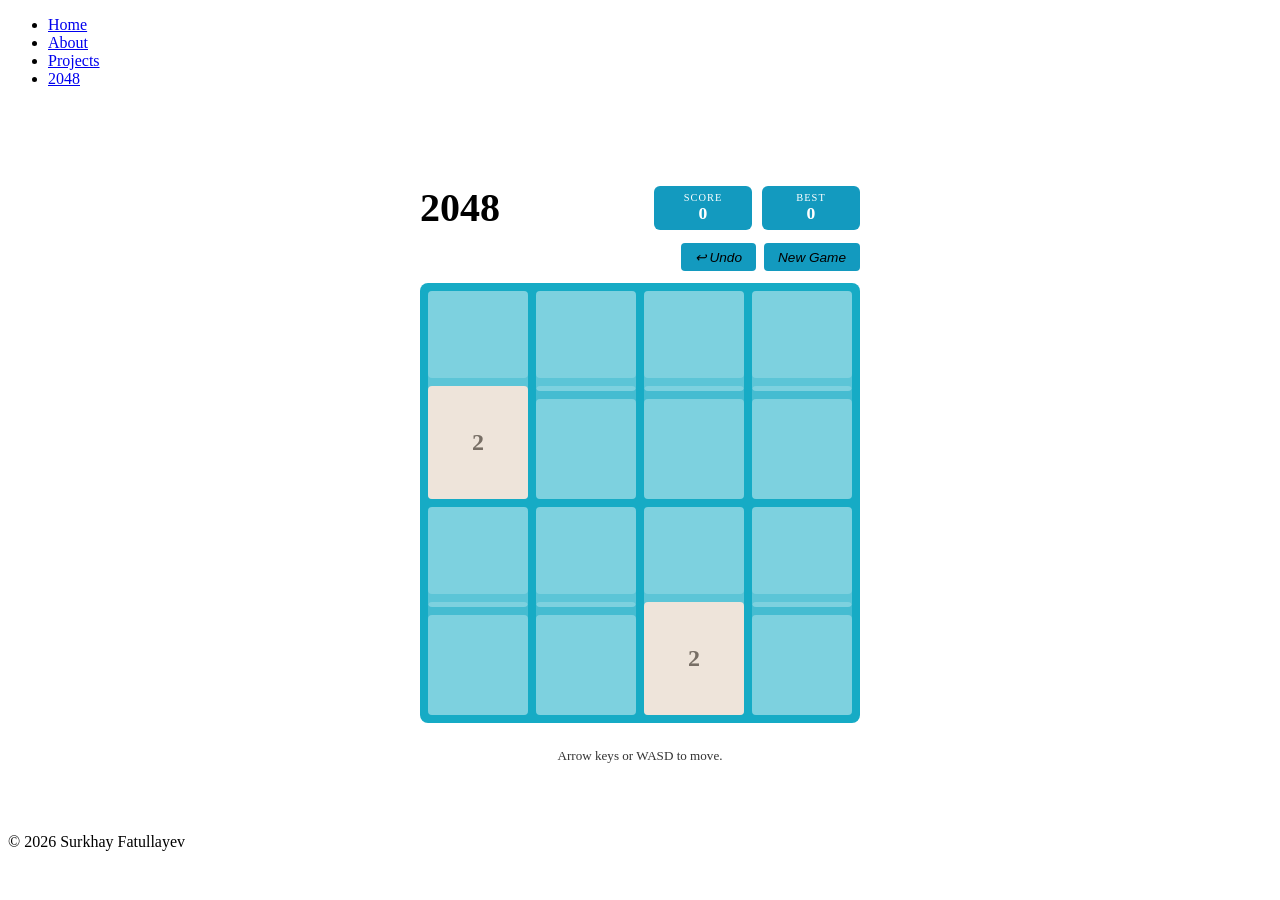
==== 2048.html @ 2301aca2 "Initial Commit" ====
<!DOCTYPE html>
<html>

    <head>
        <title>2048</title>
        <meta charset="UTF-8">
        <link rel="icon" type="image/x-icon" href="./icons/2048.ico">
        <link rel="stylesheet" href="./css/index.css">
        <style>
            .game-wrap {
                display: flex;
                flex-direction: column;
                align-items: center;
                padding: 80px 20px 40px;
                gap: 12px;
            }

            .game-header {
                display: flex;
                justify-content: space-between;
                align-items: center;
                width: 100%;
                max-width: 440px;
            }

            .game-header h1 {
                margin: 0;
                font-size: 2.5rem;
            }

            .score-panel {
                display: flex;
                gap: 10px;
            }

            .score-box {
                background: rgb(19, 154, 191);
                border-radius: 6px;
                padding: 6px 14px;
                text-align: center;
                min-width: 70px;
            }

            .score-label {
                font-size: 0.65rem;
                text-transform: uppercase;
                letter-spacing: 0.1em;
                color: white;
            }

            .score-val {
                font-size: 1.1rem;
                font-weight: bold;
                color: white;
            }

            .controls-row {
                display: flex;
                gap: 8px;
                width: 100%;
                max-width: 440px;
                justify-content: flex-end;
            }

            .ctrl-btn {
                background: rgb(19, 154, 191);
                border: none;
                border-radius: 4px;
                color: black;
                font-style: italic;
                font-size: 0.85rem;
                padding: 6px 14px;
                cursor: pointer;
            }

            .ctrl-btn:hover {
                background: rgb(34, 146, 177);
                color: rgb(1, 95, 196);
            }

            .board-wrap {
                position: relative;
                width: min(440px, 96vw);
                aspect-ratio: 1;
            }

            .board-bg {
                position: absolute; inset: 0;
                display: grid;
                grid-template-columns: repeat(4, 1fr);
                gap: 8px;
                padding: 8px;
                background: rgb(22, 171, 197);
                border-radius: 8px;
            }

            .cell-bg {
                background: rgba(255,255,255,0.3);
                border-radius: 4px;
            }

            .board-tiles {
                position: absolute; inset: 0;
                display: grid;
                grid-template-columns: repeat(4, 1fr);
                gap: 8px;
                padding: 8px;
            }

            .tile {
                border-radius: 4px;
                display: flex;
                align-items: center;
                justify-content: center;
                font-weight: bold;
                font-size: clamp(1rem, 4vw, 1.5rem);
                animation: tileAppear 0.15s ease both;
            }

            .tile.merged { animation: tileMerge 0.2s ease both; }

            @keyframes tileAppear {
                from { transform: scale(0.5); opacity: 0; }
                to   { transform: scale(1);   opacity: 1; }
            }

            @keyframes tileMerge {
                0%   { transform: scale(1); }
                40%  { transform: scale(1.15); }
                100% { transform: scale(1); }
            }

            .t-0    { background: rgba(255,255,255,0.2); }
            .t-2    { background: #eee4da; color: #776e65; }
            .t-4    { background: #ede0c8; color: #776e65; }
            .t-8    { background: #f2b179; color: white; }
            .t-16   { background: #f59563; color: white; }
            .t-32   { background: #f67c5f; color: white; }
            .t-64   { background: #f65e3b; color: white; }
            .t-128  { background: #edcf72; color: white; font-size: clamp(0.8rem,3.5vw,1.2rem); }
            .t-256  { background: #edcc61; color: white; font-size: clamp(0.8rem,3.5vw,1.2rem); }
            .t-512  { background: #edc850; color: white; font-size: clamp(0.8rem,3.5vw,1.2rem); }
            .t-1024 { background: #edc53f; color: white; font-size: clamp(0.65rem,3vw,1rem); }
            .t-2048 { background: #edc22e; color: white; font-size: clamp(0.65rem,3vw,1rem); }
            .t-high { background: #3c3a32; color: white; font-size: clamp(0.65rem,3vw,1rem); }

            .overlay {
                position: absolute; inset: 0;
                background: rgba(238,228,218,0.75);
                border-radius: 8px;
                display: none;
                flex-direction: column;
                align-items: center;
                justify-content: center;
                gap: 12px;
                z-index: 10;
            }

            .overlay.show { display: flex; }

            .overlay-title { font-size: 2rem; margin: 0; }
            .overlay-sub   { font-size: 0.9rem; margin: 0; }

            .instructions {
                font-size: 0.82rem;
                color: #333;
                text-align: center;
                margin-left: 0;
            }
        </style>
    </head>

    <body>
        <ul class="navigation">
            <li><a href="index.html">Home</a></li>
            <li><a href="about.html">About</a></li>
            <li><a href="projects.html">Projects</a></li>
            <li><a class="active" href="2048.html">2048</a></li>
        </ul>

        <div class="game-wrap">

            <div class="game-header">
                <h1>2048</h1>
                <div class="score-panel">
                    <div class="score-box">
                        <div class="score-label">Score</div>
                        <div class="score-val" id="score">0</div>
                    </div>
                    <div class="score-box">
                        <div class="score-label">Best</div>
                        <div class="score-val" id="best">0</div>
                    </div>
                </div>
            </div>

            <div class="controls-row">
                <button class="ctrl-btn" id="undo-btn">↩ Undo</button>
                <button class="ctrl-btn" id="new-btn">New Game</button>
            </div>

            <div class="board-wrap" id="board-wrap">
                <div class="board-bg" id="board-bg"></div>
                <div class="board-tiles" id="board-tiles"></div>
                <div class="overlay" id="overlay">
                    <p class="overlay-title" id="overlay-title">Game Over</p>
                    <p class="overlay-sub" id="overlay-sub">No more moves!</p>
                    <button class="ctrl-btn" id="overlay-btn">Play Again</button>
                </div>
            </div>

            <p class="instructions">Arrow keys or WASD to move.</p>

        </div>

        <footer>
            <p class="footer-copy">&copy; 2026 Surkhay Fatullayev</p>
        </footer>

        <script>
        (() => {
            const SIZE = 4;
            let grid, score, best, prevGrid, prevScore, won;

            const $ = id => document.getElementById(id);
            const scoreEl = $('score'), bestEl = $('best'), tilesEl = $('board-tiles');
            const overlay = $('overlay'), overlayTitle = $('overlay-title'), overlaySub = $('overlay-sub');

            const bgEl = $('board-bg');
            for (let i = 0; i < SIZE * SIZE; i++) {
                const d = document.createElement('div');
                d.className = 'cell-bg';
                bgEl.appendChild(d);
            }

            function emptyGrid() { return Array.from({ length: SIZE }, () => Array(SIZE).fill(0)); }
            function cloneGrid(g) { return g.map(r => [...r]); }

            function addRandom(g) {
                const empty = [];
                g.forEach((row, r) => row.forEach((v, c) => { if (!v) empty.push([r, c]); }));
                if (!empty.length) return false;
                const [r, c] = empty[Math.floor(Math.random() * empty.length)];
                g[r][c] = Math.random() < 0.9 ? 2 : 4;
                return true;
            }

            function init() {
                grid = emptyGrid(); score = 0; won = false; prevGrid = null; prevScore = 0;
                addRandom(grid); addRandom(grid);
                best = parseInt(localStorage.getItem('2048best') || '0');
                overlay.classList.remove('show');
                render(); updateScores();
            }

            function slideRow(row) {
                let vals = row.filter(v => v), merged = [], gained = 0;
                for (let i = 0; i < vals.length; i++) {
                    if (i + 1 < vals.length && vals[i] === vals[i + 1]) {
                        const m = vals[i] * 2;
                        merged.push({ val: m, isMerge: true });
                        gained += m; i++;
                    } else {
                        merged.push({ val: vals[i], isMerge: false });
                    }
                }
                while (merged.length < SIZE) merged.push({ val: 0, isMerge: false });
                return { cells: merged, gained };
            }

            function move(dir) {
                prevGrid = cloneGrid(grid); prevScore = score;
                let moved = false, merges = [], gained = 0;
                const rotate     = g => g[0].map((_, c) => g.map(r => r[c]).reverse());
                const rotateBack = g => g[0].map((_, c) => g.map(r => r[SIZE - 1 - c]));
                let g = cloneGrid(grid);
                if (dir === 'up')    g = rotate(g);
                if (dir === 'down')  g = rotateBack(g);
                if (dir === 'right') g = g.map(r => [...r].reverse());
                g = g.map((row, r) => {
                    const { cells, gained: g2 } = slideRow(row);
                    gained += g2;
                    row.forEach((v, c) => {
                        if (v !== cells[c].val) moved = true;
                        if (cells[c].isMerge) merges.push([r, c]);
                    });
                    return cells.map(x => x.val);
                });
                if (dir === 'up')    g = rotateBack(g);
                if (dir === 'down')  g = rotate(g);
                if (dir === 'right') g = g.map(r => [...r].reverse());
                if (!moved) return;
                score += gained;
                if (score > best) { best = score; localStorage.setItem('2048best', best); }
                grid = g;
                addRandom(grid);
                render(merges); updateScores(); checkEnd();
            }

            function canMove(g) {
                for (let r = 0; r < SIZE; r++)
                    for (let c = 0; c < SIZE; c++) {
                        if (!g[r][c]) return true;
                        if (c + 1 < SIZE && g[r][c] === g[r][c+1]) return true;
                        if (r + 1 < SIZE && g[r][c] === g[r+1][c]) return true;
                    }
                return false;
            }

            function checkEnd() {
                if (!won && grid.some(r => r.includes(2048))) {
                    won = true;
                    overlayTitle.textContent = '🏆 You Win!';
                    overlaySub.textContent = 'You reached 2048! Keep going?';
                    $('overlay-btn').textContent = 'Keep Playing';
                    overlay.classList.add('show'); return;
                }
                if (!canMove(grid)) {
                    overlayTitle.textContent = 'Game Over';
                    overlaySub.textContent = 'Final score: ' + score;
                    $('overlay-btn').textContent = 'Play Again';
                    overlay.classList.add('show');
                }
            }

            function tileClass(val) {
                if (!val) return 't-0';
                if (val <= 2048) return 't-' + val;
                return 't-high';
            }

            function render(merges = []) {
                tilesEl.innerHTML = '';
                const mergeSet = new Set(merges.map(([r, c]) => r * SIZE + c));
                grid.forEach((row, r) => row.forEach((val, c) => {
                    const d = document.createElement('div');
                    d.className = `tile ${tileClass(val)}`;
                    if (mergeSet.has(r * SIZE + c) && val) d.classList.add('merged');
                    d.textContent = val || '';
                    tilesEl.appendChild(d);
                }));
            }

            function updateScores() {
                scoreEl.textContent = score;
                bestEl.textContent  = best;
            }

            document.addEventListener('keydown', e => {
                const map = { ArrowUp:'up', ArrowDown:'down', ArrowLeft:'left', ArrowRight:'right',
                              w:'up', s:'down', a:'left', d:'right', W:'up', S:'down', A:'left', D:'right' };
                if (map[e.key]) { e.preventDefault(); move(map[e.key]); }
            });

            let tx = 0, ty = 0;
            const board = $('board-wrap');
            board.addEventListener('touchstart', e => { tx = e.touches[0].clientX; ty = e.touches[0].clientY; }, { passive: true });
            board.addEventListener('touchend', e => {
                const dx = e.changedTouches[0].clientX - tx, dy = e.changedTouches[0].clientY - ty;
                if (Math.max(Math.abs(dx), Math.abs(dy)) < 20) return;
                if (Math.abs(dx) > Math.abs(dy)) move(dx > 0 ? 'right' : 'left');
                else move(dy > 0 ? 'down' : 'up');
            }, { passive: true });

            $('new-btn').addEventListener('click', init);
            $('undo-btn').addEventListener('click', () => {
                if (!prevGrid) return;
                grid = prevGrid; score = prevScore; prevGrid = null;
                overlay.classList.remove('show');
                render(); updateScores();
            });
            $('overlay-btn').addEventListener('click', () => {
                if (won && canMove(grid)) { overlay.classList.remove('show'); won = false; }
                else init();
            });

            init();
        })();
        </script>

    </body>
</html>
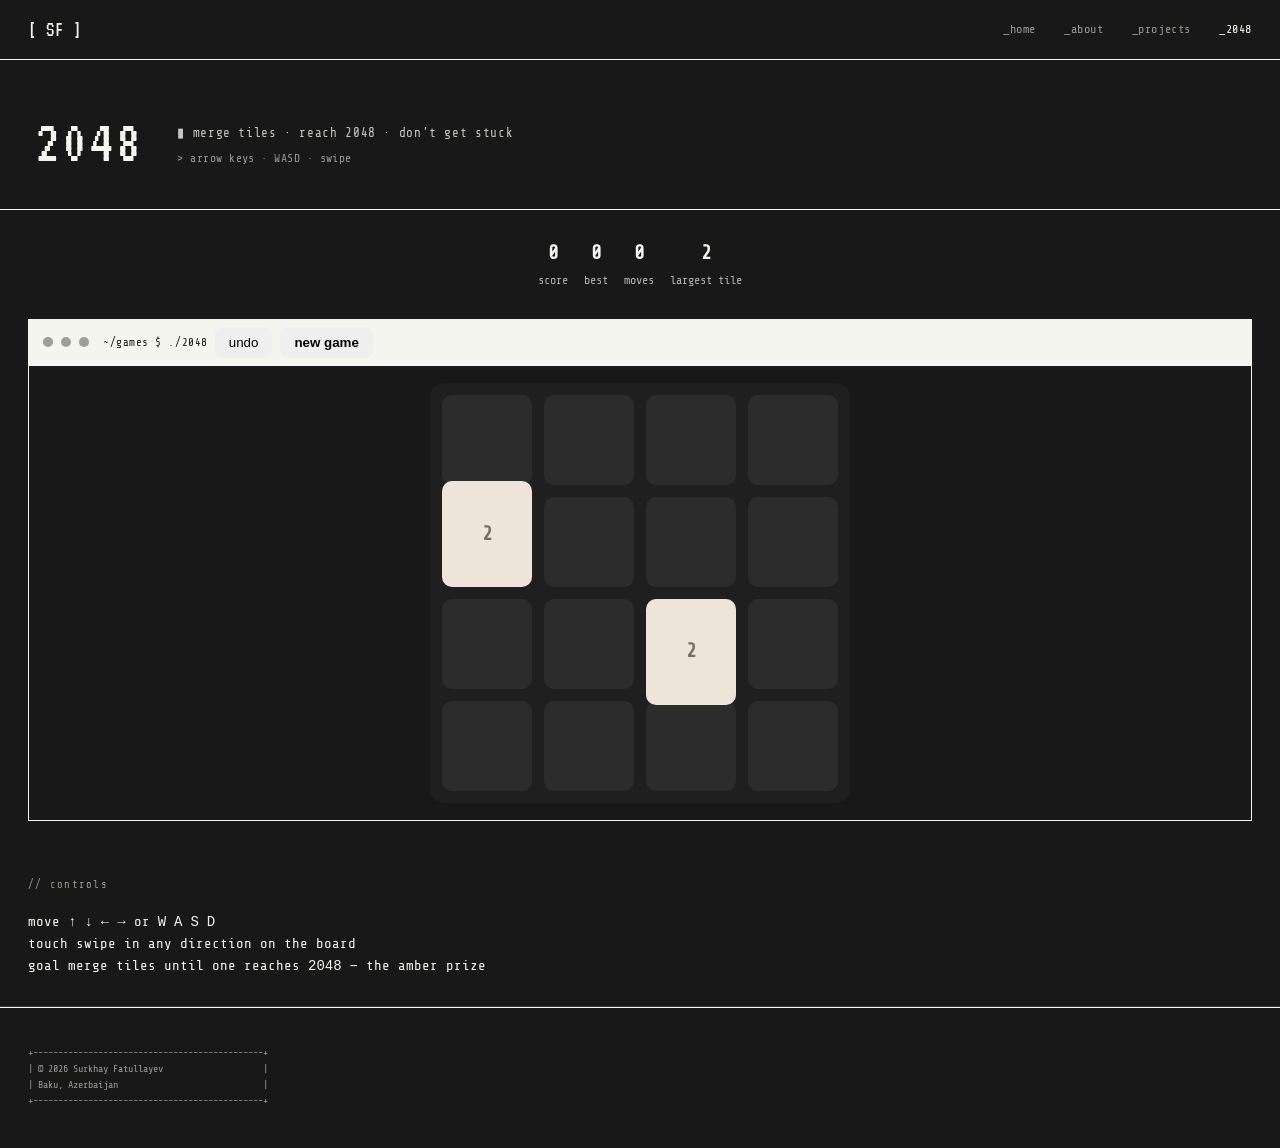
==== commit bdbd2dae: "final commit" ====
--- a/2048.html
+++ b/2048.html
@@ -1,382 +1,231 @@
 <!DOCTYPE html>
-<html>
-
-    <head>
-        <title>2048</title>
-        <meta charset="UTF-8">
-        <link rel="icon" type="image/x-icon" href="./icons/2048.ico">
-        <link rel="stylesheet" href="./css/index.css">
-        <style>
-            .game-wrap {
-                display: flex;
-                flex-direction: column;
-                align-items: center;
-                padding: 80px 20px 40px;
-                gap: 12px;
-            }
-
-            .game-header {
-                display: flex;
-                justify-content: space-between;
-                align-items: center;
-                width: 100%;
-                max-width: 440px;
-            }
-
-            .game-header h1 {
-                margin: 0;
-                font-size: 2.5rem;
-            }
-
-            .score-panel {
-                display: flex;
-                gap: 10px;
-            }
-
-            .score-box {
-                background: rgb(19, 154, 191);
-                border-radius: 6px;
-                padding: 6px 14px;
-                text-align: center;
-                min-width: 70px;
-            }
-
-            .score-label {
-                font-size: 0.65rem;
-                text-transform: uppercase;
-                letter-spacing: 0.1em;
-                color: white;
-            }
-
-            .score-val {
-                font-size: 1.1rem;
-                font-weight: bold;
-                color: white;
-            }
-
-            .controls-row {
-                display: flex;
-                gap: 8px;
-                width: 100%;
-                max-width: 440px;
-                justify-content: flex-end;
-            }
-
-            .ctrl-btn {
-                background: rgb(19, 154, 191);
-                border: none;
-                border-radius: 4px;
-                color: black;
-                font-style: italic;
-                font-size: 0.85rem;
-                padding: 6px 14px;
-                cursor: pointer;
-            }
-
-            .ctrl-btn:hover {
-                background: rgb(34, 146, 177);
-                color: rgb(1, 95, 196);
-            }
-
-            .board-wrap {
-                position: relative;
-                width: min(440px, 96vw);
-                aspect-ratio: 1;
-            }
-
-            .board-bg {
-                position: absolute; inset: 0;
-                display: grid;
-                grid-template-columns: repeat(4, 1fr);
-                gap: 8px;
-                padding: 8px;
-                background: rgb(22, 171, 197);
-                border-radius: 8px;
-            }
-
-            .cell-bg {
-                background: rgba(255,255,255,0.3);
-                border-radius: 4px;
-            }
-
-            .board-tiles {
-                position: absolute; inset: 0;
-                display: grid;
-                grid-template-columns: repeat(4, 1fr);
-                gap: 8px;
-                padding: 8px;
-            }
-
-            .tile {
-                border-radius: 4px;
-                display: flex;
-                align-items: center;
-                justify-content: center;
-                font-weight: bold;
-                font-size: clamp(1rem, 4vw, 1.5rem);
-                animation: tileAppear 0.15s ease both;
-            }
-
-            .tile.merged { animation: tileMerge 0.2s ease both; }
-
-            @keyframes tileAppear {
-                from { transform: scale(0.5); opacity: 0; }
-                to   { transform: scale(1);   opacity: 1; }
-            }
-
-            @keyframes tileMerge {
-                0%   { transform: scale(1); }
-                40%  { transform: scale(1.15); }
-                100% { transform: scale(1); }
-            }
-
-            .t-0    { background: rgba(255,255,255,0.2); }
-            .t-2    { background: #eee4da; color: #776e65; }
-            .t-4    { background: #ede0c8; color: #776e65; }
-            .t-8    { background: #f2b179; color: white; }
-            .t-16   { background: #f59563; color: white; }
-            .t-32   { background: #f67c5f; color: white; }
-            .t-64   { background: #f65e3b; color: white; }
-            .t-128  { background: #edcf72; color: white; font-size: clamp(0.8rem,3.5vw,1.2rem); }
-            .t-256  { background: #edcc61; color: white; font-size: clamp(0.8rem,3.5vw,1.2rem); }
-            .t-512  { background: #edc850; color: white; font-size: clamp(0.8rem,3.5vw,1.2rem); }
-            .t-1024 { background: #edc53f; color: white; font-size: clamp(0.65rem,3vw,1rem); }
-            .t-2048 { background: #edc22e; color: white; font-size: clamp(0.65rem,3vw,1rem); }
-            .t-high { background: #3c3a32; color: white; font-size: clamp(0.65rem,3vw,1rem); }
-
-            .overlay {
-                position: absolute; inset: 0;
-                background: rgba(238,228,218,0.75);
-                border-radius: 8px;
-                display: none;
-                flex-direction: column;
-                align-items: center;
-                justify-content: center;
-                gap: 12px;
-                z-index: 10;
-            }
-
-            .overlay.show { display: flex; }
-
-            .overlay-title { font-size: 2rem; margin: 0; }
-            .overlay-sub   { font-size: 0.9rem; margin: 0; }
-
-            .instructions {
-                font-size: 0.82rem;
-                color: #333;
-                text-align: center;
-                margin-left: 0;
-            }
-        </style>
-    </head>
-
-    <body>
-        <ul class="navigation">
-            <li><a href="index.html">Home</a></li>
-            <li><a href="about.html">About</a></li>
-            <li><a href="projects.html">Projects</a></li>
-            <li><a class="active" href="2048.html">2048</a></li>
-        </ul>
-
-        <div class="game-wrap">
-
-            <div class="game-header">
-                <h1>2048</h1>
-                <div class="score-panel">
-                    <div class="score-box">
-                        <div class="score-label">Score</div>
-                        <div class="score-val" id="score">0</div>
-                    </div>
-                    <div class="score-box">
-                        <div class="score-label">Best</div>
-                        <div class="score-val" id="best">0</div>
-                    </div>
-                </div>
+<html lang="en">
+<head>
+  <title>About :: Surkhay Fatullayev</title>
+  <meta charset="UTF-8">
+  <meta name="viewport" content="width=device-width, initial-scale=1">
+  <link rel="icon" type="image/x-icon" href="./icons/index.ico">
+  <link rel="stylesheet" href="./css/style.css">
+</head>
+
+<body>
+
+  <!-- SVG Icons -->
+  <svg width="0" height="0" style="position: absolute;" aria-hidden="true">
+    <defs>
+
+      <symbol
+        id="i-undo"
+        viewBox="0 0 24 24"
+        fill="none"
+        stroke="currentColor"
+        stroke-width="2"
+        stroke-linecap="round"
+        stroke-linejoin="round"
+      >
+        <polyline points="9 14 4 9 9 4"></polyline>
+        <path d="M20 20v-7a4 4 0 0 0-4-4H4"></path>
+      </symbol>
+
+      <symbol
+        id="i-refresh"
+        viewBox="0 0 24 24"
+        fill="none"
+        stroke="currentColor"
+        stroke-width="2"
+        stroke-linecap="round"
+        stroke-linejoin="round"
+      >
+        <polyline points="23 4 23 10 17 10"></polyline>
+        <polyline points="1 20 1 14 7 14"></polyline>
+        <path d="M20.49 9A9 9 0 0 0 5.64 5.64L1 10m22 4l-4.64 4.36A9 9 0 0 1 3.51 15"></path>
+      </symbol>
+
+    </defs>
+  </svg>
+
+  <!-- Navigation -->
+  <nav>
+    <a href="index.html" class="logo">[ SF ]</a>
+
+    <ul class="nav-links">
+      <li><a href="index.html">_home</a></li>
+      <li><a href="about.html">_about</a></li>
+      <li><a href="projects.html">_projects</a></li>
+      <li><a href="2048.html" class="active">_2048</a></li>
+    </ul>
+  </nav>
+
+  <!-- Background -->
+
+  <main>
+
+    <!-- Hero -->
+    <section class="hero">
+      <pre class="ascii-art">2048</pre>
+
+      <div class="hero-text">
+        <div class="hero-sub">
+          <span class="blink">▮</span>
+          merge tiles · reach 2048 · don’t get stuck
+        </div>
+
+        <div class="hero-tagline">
+          &gt;
+          <span class="accent">arrow keys</span> ·
+          <span class="accent">WASD</span> ·
+          <span class="accent">swipe</span>
+        </div>
+      </div>
+    </section>
+
+    <!-- Stats -->
+    <section class="stats-strip">
+
+      <div class="stat">
+        <span id="score" class="stat-num">0</span>
+        <span class="stat-lbl">score</span>
+      </div>
+
+      <div class="stat">
+        <span id="best" class="stat-num">0</span>
+        <span class="stat-lbl">best</span>
+      </div>
+
+      <div class="stat">
+        <span id="moves" class="stat-num">0</span>
+        <span class="stat-lbl">moves</span>
+      </div>
+
+      <div class="stat">
+        <span id="largest" class="stat-num">2</span>
+        <span class="stat-lbl">largest tile</span>
+      </div>
+
+    </section>
+
+    <!-- Game -->
+    <section class="game-section">
+
+      <div class="terminal-block game-frame">
+
+        <div class="term-header game-header">
+
+          <div>
+            <span class="dot"></span>
+            <span class="dot"></span>
+            <span class="dot"></span>
+          </div>
+
+          <span class="term-title">~/games $ ./2048</span>
+
+          <div class="game-actions">
+
+            <button
+              id="undo-btn"
+              class="ctrl-btn"
+              title="Undo last move"
+            >
+              undo
+            </button>
+
+            <button
+              id="new-btn"
+              class="ctrl-btn ctrl-primary"
+              title="Start new game"
+            >
+              new game
+            </button>
+
+          </div>
+        </div>
+
+        <div class="term-body game-body">
+
+          <div id="board-wrap" class="board-wrap">
+
+            <div id="board-bg" class="board-bg"></div>
+            <div id="board-tiles" class="board-tiles"></div>
+
+            <div id="overlay" class="overlay">
+
+              <p id="overlay-title" class="overlay-title">
+                Game Over
+              </p>
+
+              <p id="overlay-sub" class="overlay-sub">
+                No more moves!
+              </p>
+
+              <button
+                id="overlay-btn"
+                class="btn-ascii btn-primary"
+              >
+                [ play again ]
+              </button>
+
             </div>
 
-            <div class="controls-row">
-                <button class="ctrl-btn" id="undo-btn">↩ Undo</button>
-                <button class="ctrl-btn" id="new-btn">New Game</button>
-            </div>
-
-            <div class="board-wrap" id="board-wrap">
-                <div class="board-bg" id="board-bg"></div>
-                <div class="board-tiles" id="board-tiles"></div>
-                <div class="overlay" id="overlay">
-                    <p class="overlay-title" id="overlay-title">Game Over</p>
-                    <p class="overlay-sub" id="overlay-sub">No more moves!</p>
-                    <button class="ctrl-btn" id="overlay-btn">Play Again</button>
-                </div>
-            </div>
-
-            <p class="instructions">Arrow keys or WASD to move.</p>
-
-        </div>
-
-        <footer>
-            <p class="footer-copy">&copy; 2026 Surkhay Fatullayev</p>
-        </footer>
-
-        <script>
-        (() => {
-            const SIZE = 4;
-            let grid, score, best, prevGrid, prevScore, won;
-
-            const $ = id => document.getElementById(id);
-            const scoreEl = $('score'), bestEl = $('best'), tilesEl = $('board-tiles');
-            const overlay = $('overlay'), overlayTitle = $('overlay-title'), overlaySub = $('overlay-sub');
-
-            const bgEl = $('board-bg');
-            for (let i = 0; i < SIZE * SIZE; i++) {
-                const d = document.createElement('div');
-                d.className = 'cell-bg';
-                bgEl.appendChild(d);
-            }
-
-            function emptyGrid() { return Array.from({ length: SIZE }, () => Array(SIZE).fill(0)); }
-            function cloneGrid(g) { return g.map(r => [...r]); }
-
-            function addRandom(g) {
-                const empty = [];
-                g.forEach((row, r) => row.forEach((v, c) => { if (!v) empty.push([r, c]); }));
-                if (!empty.length) return false;
-                const [r, c] = empty[Math.floor(Math.random() * empty.length)];
-                g[r][c] = Math.random() < 0.9 ? 2 : 4;
-                return true;
-            }
-
-            function init() {
-                grid = emptyGrid(); score = 0; won = false; prevGrid = null; prevScore = 0;
-                addRandom(grid); addRandom(grid);
-                best = parseInt(localStorage.getItem('2048best') || '0');
-                overlay.classList.remove('show');
-                render(); updateScores();
-            }
-
-            function slideRow(row) {
-                let vals = row.filter(v => v), merged = [], gained = 0;
-                for (let i = 0; i < vals.length; i++) {
-                    if (i + 1 < vals.length && vals[i] === vals[i + 1]) {
-                        const m = vals[i] * 2;
-                        merged.push({ val: m, isMerge: true });
-                        gained += m; i++;
-                    } else {
-                        merged.push({ val: vals[i], isMerge: false });
-                    }
-                }
-                while (merged.length < SIZE) merged.push({ val: 0, isMerge: false });
-                return { cells: merged, gained };
-            }
-
-            function move(dir) {
-                prevGrid = cloneGrid(grid); prevScore = score;
-                let moved = false, merges = [], gained = 0;
-                const rotate     = g => g[0].map((_, c) => g.map(r => r[c]).reverse());
-                const rotateBack = g => g[0].map((_, c) => g.map(r => r[SIZE - 1 - c]));
-                let g = cloneGrid(grid);
-                if (dir === 'up')    g = rotate(g);
-                if (dir === 'down')  g = rotateBack(g);
-                if (dir === 'right') g = g.map(r => [...r].reverse());
-                g = g.map((row, r) => {
-                    const { cells, gained: g2 } = slideRow(row);
-                    gained += g2;
-                    row.forEach((v, c) => {
-                        if (v !== cells[c].val) moved = true;
-                        if (cells[c].isMerge) merges.push([r, c]);
-                    });
-                    return cells.map(x => x.val);
-                });
-                if (dir === 'up')    g = rotateBack(g);
-                if (dir === 'down')  g = rotate(g);
-                if (dir === 'right') g = g.map(r => [...r].reverse());
-                if (!moved) return;
-                score += gained;
-                if (score > best) { best = score; localStorage.setItem('2048best', best); }
-                grid = g;
-                addRandom(grid);
-                render(merges); updateScores(); checkEnd();
-            }
-
-            function canMove(g) {
-                for (let r = 0; r < SIZE; r++)
-                    for (let c = 0; c < SIZE; c++) {
-                        if (!g[r][c]) return true;
-                        if (c + 1 < SIZE && g[r][c] === g[r][c+1]) return true;
-                        if (r + 1 < SIZE && g[r][c] === g[r+1][c]) return true;
-                    }
-                return false;
-            }
-
-            function checkEnd() {
-                if (!won && grid.some(r => r.includes(2048))) {
-                    won = true;
-                    overlayTitle.textContent = '🏆 You Win!';
-                    overlaySub.textContent = 'You reached 2048! Keep going?';
-                    $('overlay-btn').textContent = 'Keep Playing';
-                    overlay.classList.add('show'); return;
-                }
-                if (!canMove(grid)) {
-                    overlayTitle.textContent = 'Game Over';
-                    overlaySub.textContent = 'Final score: ' + score;
-                    $('overlay-btn').textContent = 'Play Again';
-                    overlay.classList.add('show');
-                }
-            }
-
-            function tileClass(val) {
-                if (!val) return 't-0';
-                if (val <= 2048) return 't-' + val;
-                return 't-high';
-            }
-
-            function render(merges = []) {
-                tilesEl.innerHTML = '';
-                const mergeSet = new Set(merges.map(([r, c]) => r * SIZE + c));
-                grid.forEach((row, r) => row.forEach((val, c) => {
-                    const d = document.createElement('div');
-                    d.className = `tile ${tileClass(val)}`;
-                    if (mergeSet.has(r * SIZE + c) && val) d.classList.add('merged');
-                    d.textContent = val || '';
-                    tilesEl.appendChild(d);
-                }));
-            }
-
-            function updateScores() {
-                scoreEl.textContent = score;
-                bestEl.textContent  = best;
-            }
-
-            document.addEventListener('keydown', e => {
-                const map = { ArrowUp:'up', ArrowDown:'down', ArrowLeft:'left', ArrowRight:'right',
-                              w:'up', s:'down', a:'left', d:'right', W:'up', S:'down', A:'left', D:'right' };
-                if (map[e.key]) { e.preventDefault(); move(map[e.key]); }
-            });
-
-            let tx = 0, ty = 0;
-            const board = $('board-wrap');
-            board.addEventListener('touchstart', e => { tx = e.touches[0].clientX; ty = e.touches[0].clientY; }, { passive: true });
-            board.addEventListener('touchend', e => {
-                const dx = e.changedTouches[0].clientX - tx, dy = e.changedTouches[0].clientY - ty;
-                if (Math.max(Math.abs(dx), Math.abs(dy)) < 20) return;
-                if (Math.abs(dx) > Math.abs(dy)) move(dx > 0 ? 'right' : 'left');
-                else move(dy > 0 ? 'down' : 'up');
-            }, { passive: true });
-
-            $('new-btn').addEventListener('click', init);
-            $('undo-btn').addEventListener('click', () => {
-                if (!prevGrid) return;
-                grid = prevGrid; score = prevScore; prevGrid = null;
-                overlay.classList.remove('show');
-                render(); updateScores();
-            });
-            $('overlay-btn').addEventListener('click', () => {
-                if (won && canMove(grid)) { overlay.classList.remove('show'); won = false; }
-                else init();
-            });
-
-            init();
-        })();
-        </script>
-
-    </body>
+          </div>
+
+        </div>
+
+      </div>
+
+    </section>
+
+    <!-- Controls -->
+    <section class="section-block controls-section">
+
+      <div class="section-label">// controls</div>
+
+      <div class="kbd-grid">
+
+        <div class="kbd-row">
+          <span class="kbd-label">move</span>
+
+          <kbd>↑</kbd>
+          <kbd>↓</kbd>
+          <kbd>←</kbd>
+          <kbd>→</kbd>
+
+          <span class="kbd-or">or</span>
+
+          <kbd>W</kbd>
+          <kbd>A</kbd>
+          <kbd>S</kbd>
+          <kbd>D</kbd>
+        </div>
+
+        <div class="kbd-row">
+          <span class="kbd-label">touch</span>
+          <span>swipe in any direction on the board</span>
+        </div>
+
+        <div class="kbd-row">
+          <span class="kbd-label">goal</span>
+          <span>
+            merge tiles until one reaches <kbd>2048</kbd>
+            — the amber prize
+          </span>
+        </div>
+
+      </div>
+
+    </section>
+
+  </main>
+
+  <footer>
+    <div class="footer-ascii">
++----------------------------------------------+
+| © 2026 Surkhay Fatullayev                    |
+| Baku, Azerbaijan                             |
++----------------------------------------------+
+    </div>
+  </footer>
+
+  <script src="./js/2048.js"></script>
+
+</body>
 </html>
--- a/css/style.css
+++ b/css/style.css
@@ -0,0 +1,698 @@
+@import url('https://fonts.googleapis.com/css2?family=Share+Tech+Mono&family=VT323&display=swap');
+
+:root {
+  --bg: #181818;
+  --ink: #f5f5f0;
+  --ink2: #c8c8c0;
+  --faint: #9a9a90;
+  --rule: #3a3a35;
+  --accent: #f5f5f0;
+}
+
+*, *::before, *::after { box-sizing: border-box; margin: 0; padding: 0; }
+
+html {
+  background: var(--bg);
+  color: var(--ink);
+  font-family: 'Share Tech Mono', monospace;
+  font-size: 14px;
+  line-height: 1.6;
+}
+
+body {
+  min-height: 100vh;
+  display: flex;
+  flex-direction: column;
+  position: relative;
+}
+
+
+/* ── NAV ── */
+nav {
+  position: fixed;
+  top: 0; left: 0; right: 0;
+  z-index: 100;
+  display: flex;
+  align-items: center;
+  justify-content: space-between;
+  padding: 0.9rem 2rem;
+  background: var(--bg);
+  border-bottom: 1px solid var(--ink);
+}
+
+.logo {
+  font-family: 'VT323', monospace;
+  font-size: 1.5rem;
+  color: var(--ink);
+  text-decoration: none;
+  letter-spacing: 0.05em;
+}
+
+.nav-links {
+  display: flex;
+  gap: 2rem;
+  list-style: none;
+}
+
+.nav-links a {
+  text-decoration: none;
+  color: var(--faint);
+  font-size: 0.85rem;
+  letter-spacing: 0.05em;
+  transition: color 0.15s;
+}
+
+.nav-links a:hover,
+.nav-links a.active {
+  color: var(--ink);
+}
+
+/* ── MAIN ── */
+main {
+  flex: 1;
+  padding-top: 4.5rem;
+  position: relative;
+  z-index: 1;
+}
+
+
+/* ── HERO ── */
+.hero {
+  padding: 3.5rem 2.5rem 2.5rem;
+  border-bottom: 1px solid var(--ink);
+  display: flex;
+  flex-direction: row;
+  align-items: center;
+  gap: 2.5rem;
+}
+
+/* ── PROFILE PIC ── */
+.profile-pic {
+  width: 120px;
+  height: 120px;
+  object-fit: cover;
+  border-radius: 50%;
+  border: 1px solid var(--ink);
+  flex-shrink: 0;
+  display: block;
+}
+
+.hero-text {
+  display: flex;
+  flex-direction: column;
+  gap: 0.5rem;
+}
+
+.ascii-art {
+  font-family: 'VT323', monospace;
+  font-size: clamp(2.6rem, 5.5vw, 4.4rem);
+  line-height: 1.0;
+  color: var(--ink);
+  white-space: pre;
+  letter-spacing: 0.03em;
+  margin: 0;
+}
+
+.hero-sub {
+  font-size: 0.9rem;
+  color: var(--ink2);
+  letter-spacing: 0.05em;
+  margin-top: 0.4rem;
+}
+
+.hero-tagline {
+  font-size: 0.82rem;
+  color: var(--faint);
+  letter-spacing: 0.04em;
+}
+
+@media (max-width: 520px) {
+  .hero { flex-direction: column; align-items: flex-start; gap: 1.2rem; }
+  .ascii-art { font-size: 2.2rem; }
+}
+
+/* ── BLINK ── */
+@keyframes blink {
+  0%, 100% { opacity: 1; }
+  50% { opacity: 0; }
+}
+.blink { animation: blink 1s step-end infinite; }
+
+/* ── TERMINAL BLOCK ── */
+.terminal-block {
+  margin: 2rem;
+  border: 1px solid var(--ink);
+  position: relative;
+  z-index: 1;
+}
+
+.term-header {
+  display: flex;
+  align-items: center;
+  gap: 0.5rem;
+  padding: 0.5rem 1rem;
+  border-bottom: 1px solid var(--ink);
+  background: var(--ink);
+  color: var(--bg);
+}
+
+.dot {
+  width: 10px; height: 10px;
+  border-radius: 50%;
+  display: inline-block;
+  background: var(--bg);
+  opacity: 0.4;
+}
+
+.term-title {
+  font-size: 0.78rem;
+  color: var(--bg);
+  letter-spacing: 0.05em;
+  margin-left: 0.5rem;
+}
+
+.term-body {
+  padding: 1.2rem 1.5rem;
+  background: var(--bg);
+}
+
+.prompt {
+  color: var(--faint);
+  margin-right: 0.4rem;
+  user-select: none;
+}
+
+.out {
+  color: var(--ink2);
+  padding-left: 1.2rem;
+  font-size: 0.88rem;
+}
+
+/* ── SECTION ── */
+.section-block {
+  padding: 2rem 2rem;
+  border-bottom: 1px solid var(--rule);
+  position: relative;
+  z-index: 1;
+}
+
+.section-label {
+  font-size: 0.75rem;
+  color: var(--faint);
+  letter-spacing: 0.12em;
+  text-transform: lowercase;
+  margin-bottom: 1.2rem;
+}
+
+/* ── LINK TABLE ── */
+.link-table {
+  display: flex;
+  flex-direction: column;
+  gap: 0;
+  border: 1px solid var(--ink);
+}
+
+.link-row {
+  display: grid;
+  grid-template-columns: 2.5rem 1fr 1fr 2.5rem;
+  align-items: center;
+  padding: 0.8rem 1rem;
+  border-bottom: 1px solid var(--rule);
+  text-decoration: none;
+  color: var(--ink);
+  transition: background 0.15s, color 0.15s;
+  gap: 1rem;
+}
+
+.link-row:last-child { border-bottom: none; }
+
+.link-row:hover {
+  background: var(--ink);
+  color: var(--bg);
+}
+
+.link-index { color: var(--faint); font-size: 0.75rem; }
+.link-name { font-size: 0.9rem; }
+.link-handle { font-size: 0.78rem; color: var(--faint); }
+.link-row:hover .link-handle { color: var(--bg); opacity: 0.7; }
+.link-arrow { text-align: right; font-size: 0.8rem; }
+
+/* ── PROJECTS ASCII GRID ── */
+.projects-ascii-grid {
+  display: grid;
+  grid-template-columns: repeat(auto-fit, minmax(260px, 1fr));
+  gap: 1.2rem;
+}
+
+.proj-card {
+  display: block;
+  text-decoration: none;
+  color: var(--ink);
+  font-family: 'Share Tech Mono', monospace;
+  font-size: 0.82rem;
+  transition: transform 0.12s;
+}
+
+.proj-card:hover { transform: translate(-2px, -2px); }
+.proj-card:hover .proj-border-top,
+.proj-card:hover .proj-border-bot {
+  color: var(--ink);
+}
+
+.proj-border-top,
+.proj-border-bot {
+  color: var(--rule);
+  white-space: nowrap;
+  overflow: hidden;
+  transition: color 0.15s;
+}
+
+.proj-content {
+  border-left: 1px solid var(--rule);
+  border-right: 1px solid var(--rule);
+  padding: 0.8rem 1rem;
+  background: var(--bg);
+  transition: background 0.15s;
+}
+
+.proj-card:hover .proj-content {
+  background: var(--ink);
+  color: var(--bg);
+  border-color: var(--ink);
+}
+
+.proj-title {
+  font-family: 'VT323', monospace;
+  font-size: 1.4rem;
+  margin-bottom: 0.3rem;
+  letter-spacing: 0.05em;
+}
+
+.proj-desc {
+  color: var(--faint);
+  font-size: 0.78rem;
+  margin-bottom: 0.6rem;
+}
+
+.proj-card:hover .proj-desc { color: rgba(245,245,240,0.65); }
+
+/* ── TERMINAL LINKS ── */
+.term-body a {
+  color: var(--ink);
+  text-decoration: none;
+  border-bottom: 1px solid var(--rule);
+  padding-bottom: 1px;
+  transition: color 0.3s ease, border-color 0.3s ease;
+}
+
+.term-body a:hover {
+  color: var(--faint);
+  border-color: var(--faint);
+}
+
+.proj-tags {
+  font-size: 0.72rem;
+  color: var(--faint);
+}
+
+/* ── ABOUT PAGE ── */
+.about-grid {
+  display: grid;
+  grid-template-columns: 280px 1fr;
+  border-bottom: 1px solid var(--rule);
+}
+
+.about-sidebar {
+  padding: 2rem;
+  border-right: 1px solid var(--ink);
+  display: flex;
+  flex-direction: column;
+  gap: 1.5rem;
+}
+
+.meta-block .meta-label {
+  font-size: 0.68rem;
+  color: var(--faint);
+  letter-spacing: 0.14em;
+  text-transform: uppercase;
+  margin-bottom: 0.2rem;
+}
+
+.meta-block .meta-value {
+  font-size: 0.85rem;
+  color: var(--ink2);
+  line-height: 1.5;
+}
+
+.about-body-col {
+  padding: 2rem;
+}
+
+.about-body-col p {
+  font-size: 0.88rem;
+  line-height: 1.75;
+  color: var(--ink2);
+  max-width: 52ch;
+  margin-bottom: 1.2rem;
+}
+
+/* ── QUALS ── */
+.quals-section {
+  padding: 2rem;
+  border-bottom: 1px solid var(--rule);
+  position: relative;
+  z-index: 1;
+}
+
+.quals-table {
+  width: 100%;
+  border-collapse: collapse;
+  font-size: 0.83rem;
+}
+
+.quals-table th {
+  text-align: left;
+  font-size: 0.68rem;
+  letter-spacing: 0.14em;
+  text-transform: uppercase;
+  color: var(--faint);
+  padding: 0.4rem 1rem 0.8rem 0;
+  border-bottom: 1px solid var(--ink);
+}
+
+.quals-table td {
+  padding: 0.7rem 1rem 0.7rem 0;
+  border-bottom: 1px solid var(--rule);
+  color: var(--ink2);
+  vertical-align: top;
+}
+
+.quals-table tr:last-child td { border-bottom: none; }
+
+.quals-table .type-cell {
+  font-size: 0.72rem;
+  color: var(--faint);
+  text-transform: uppercase;
+  letter-spacing: 0.08em;
+}
+
+/* ── PROJECT DETAIL (projects page) ── */
+.project-entry {
+  padding: 2.5rem 2rem;
+  border-bottom: 1px solid var(--rule);
+  position: relative;
+  z-index: 1;
+}
+
+.proj-entry-header {
+  display: flex;
+  align-items: baseline;
+  gap: 1.2rem;
+  margin-bottom: 1.5rem;
+}
+
+.proj-num {
+  font-size: 0.7rem;
+  color: var(--faint);
+  letter-spacing: 0.15em;
+  text-transform: uppercase;
+}
+
+.proj-entry-title {
+  font-family: 'VT323', monospace;
+  font-size: clamp(1.6rem, 3vw, 2.4rem);
+  letter-spacing: 0.04em;
+  font-weight: 400;
+}
+
+.screenshot-grid {
+  display: grid;
+  grid-template-columns: 1fr 1fr;
+  gap: 1px;
+  background: var(--ink);
+  margin-bottom: 1.5rem;
+  border: 1px solid var(--ink);
+}
+
+.screenshot-ph {
+  background: var(--bg);
+  height: 180px;
+  display: flex;
+  align-items: center;
+  justify-content: center;
+  font-size: 0.72rem;
+  letter-spacing: 0.1em;
+  color: var(--faint);
+  text-align: center;
+  padding: 1rem;
+}
+
+.ascii-frame {
+  font-size: 0.65rem;
+  color: var(--faint);
+  line-height: 1.2;
+  white-space: pre;
+}
+
+.proj-entry-desc {
+  font-size: 0.85rem;
+  color: var(--ink2);
+  line-height: 1.7;
+  max-width: 54ch;
+  margin-bottom: 1.2rem;
+}
+
+.proj-entry-links {
+  display: flex;
+  gap: 0.8rem;
+  flex-wrap: wrap;
+}
+
+.btn-ascii {
+  display: inline-block;
+  text-decoration: none;
+  font-family: 'Share Tech Mono', monospace;
+  font-size: 0.78rem;
+  color: var(--ink);
+  border: 1px solid var(--ink);
+  padding: 0.45rem 1rem;
+  letter-spacing: 0.06em;
+  transition: background 0.15s, color 0.15s;
+}
+
+.btn-ascii:hover {
+  background: var(--ink);
+  color: var(--bg);
+}
+
+/* ── FOOTER ── */
+footer {
+  padding: 1.5rem 2rem;
+  border-top: 1px solid var(--ink);
+  position: relative;
+  z-index: 1;
+}
+
+.footer-ascii {
+  font-size: 0.72rem;
+  color: var(--faint);
+  line-height: 1.6;
+}
+
+
+/* ── ANIMATIONS ── */
+@keyframes fadeIn {
+  from { opacity: 0; transform: translateY(12px); }
+  to   { opacity: 1; transform: translateY(0); }
+}
+.hero { animation: fadeIn 0.5s ease both; }
+.terminal-block { animation: fadeIn 0.5s 0.15s ease both; }
+
+/* ── RESPONSIVE ── */
+@media (max-width: 640px) {
+  .ascii-art { font-size: 0.38rem; }
+  .about-grid { grid-template-columns: 1fr; }
+  .about-sidebar { border-right: none; border-bottom: 1px solid var(--ink); }
+  .screenshot-grid { grid-template-columns: 1fr; }
+  .link-row { grid-template-columns: 2rem 1fr 2rem; }
+  .link-handle { display: none; }
+}
+
+
+/* Stats */
+.stats-strip {
+  display: flex;
+  gap: 16px;
+  justify-content: center;
+  flex-wrap: wrap;
+  margin: 2rem 0;
+}
+
+.stat {
+  text-align: center;
+}
+
+.stat-num {
+  display: block;
+  font-size: 1.4rem;
+  font-weight: 700;
+}
+
+.stat-lbl {
+  font-size: 0.85rem;
+  opacity: 0.7;
+}
+
+/* Board */
+.board-wrap {
+  position: relative;
+  width: 420px;
+  max-width: 90vw;
+  aspect-ratio: 1;
+  margin: auto;
+}
+
+.board-bg,
+.board-tiles {
+  position: absolute;
+  inset: 0;
+
+  display: grid;
+  grid-template-columns: repeat(4, 1fr);
+  gap: 12px;
+
+  padding: 12px;
+  border-radius: 14px;
+}
+
+.board-bg {
+  background: rgba(255,255,255,0.03);
+}
+
+.cell-bg {
+  border-radius: 10px;
+  background: rgba(255,255,255,0.06);
+}
+
+/* Tiles */
+.tile {
+  display: flex;
+  align-items: center;
+  justify-content: center;
+
+  border-radius: 10px;
+  font-weight: 800;
+  font-size: 1.4rem;
+
+  transition: all 0.15s ease;
+}
+
+/* Tile colors */
+.t-0 { opacity: 0; }
+
+.t-2 { background: #eee4da; color: #776e65; }
+.t-4 { background: #ede0c8; color: #776e65; }
+.t-8 { background: #f2b179; }
+.t-16 { background: #f59563; }
+.t-32 { background: #f67c5f; }
+.t-64 { background: #f65e3b; }
+
+.t-128,
+.t-256,
+.t-512 {
+  background: #edcf72;
+}
+
+.t-1024,
+.t-2048 {
+  background: #ffb000;
+  color: #111;
+}
+
+.t-high {
+  background: #111;
+  color: #ffb000;
+}
+
+/* Merge animation */
+.tile.merged {
+  animation: pop 0.2s ease;
+}
+
+@keyframes pop {
+  0% { transform: scale(0.85); }
+  100% { transform: scale(1); }
+}
+
+/* Overlay */
+.overlay {
+  position: absolute;
+  inset: 0;
+
+  display: none;
+  align-items: center;
+  justify-content: center;
+  flex-direction: column;
+
+  background: rgba(0,0,0,0.85);
+  border-radius: 14px;
+  text-align: center;
+  z-index: 10;
+}
+
+.overlay.show {
+  display: flex;
+}
+
+.overlay-title {
+  font-size: 1.6rem;
+  font-weight: 700;
+}
+
+.overlay-sub {
+  margin: 12px 0;
+  opacity: 0.8;
+}
+
+/* Buttons */
+.ctrl-btn {
+  display: flex;
+  align-items: center;
+  gap: 8px;
+
+  border: none;
+  cursor: pointer;
+
+  padding: 8px 14px;
+  border-radius: 8px;
+}
+
+.ctrl-primary {
+  font-weight: 700;
+}
+
+.game-actions {
+  display: flex;
+  gap: 8px;
+}
+
+/* Footer */
+.footer-ascii {
+  white-space: pre;
+  overflow-x: auto;
+}
+
+/* Mobile */
+@media (max-width: 768px) {
+  .board-wrap {
+    width: 95vw;
+  }
+
+  .tile {
+    font-size: 1.1rem;
+  }
+
+  .game-actions {
+    flex-wrap: wrap;
+  }
+}
